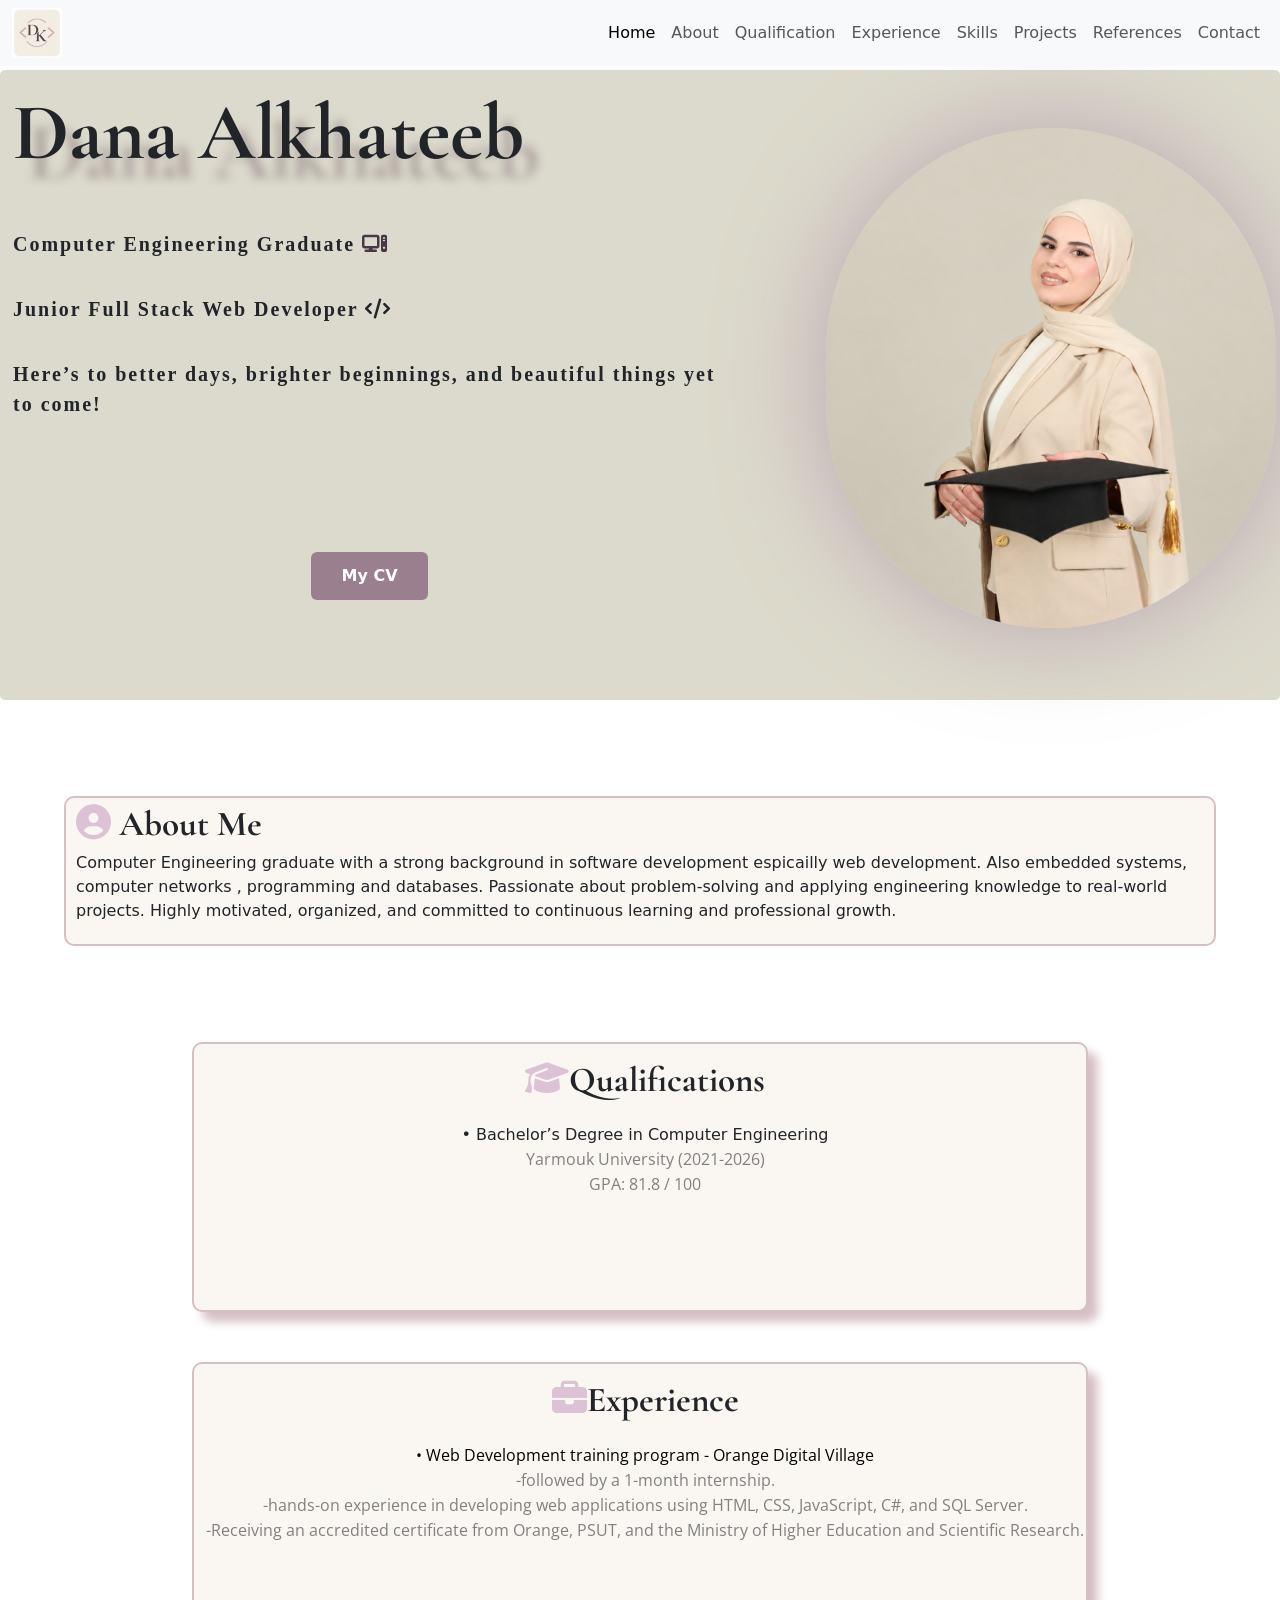
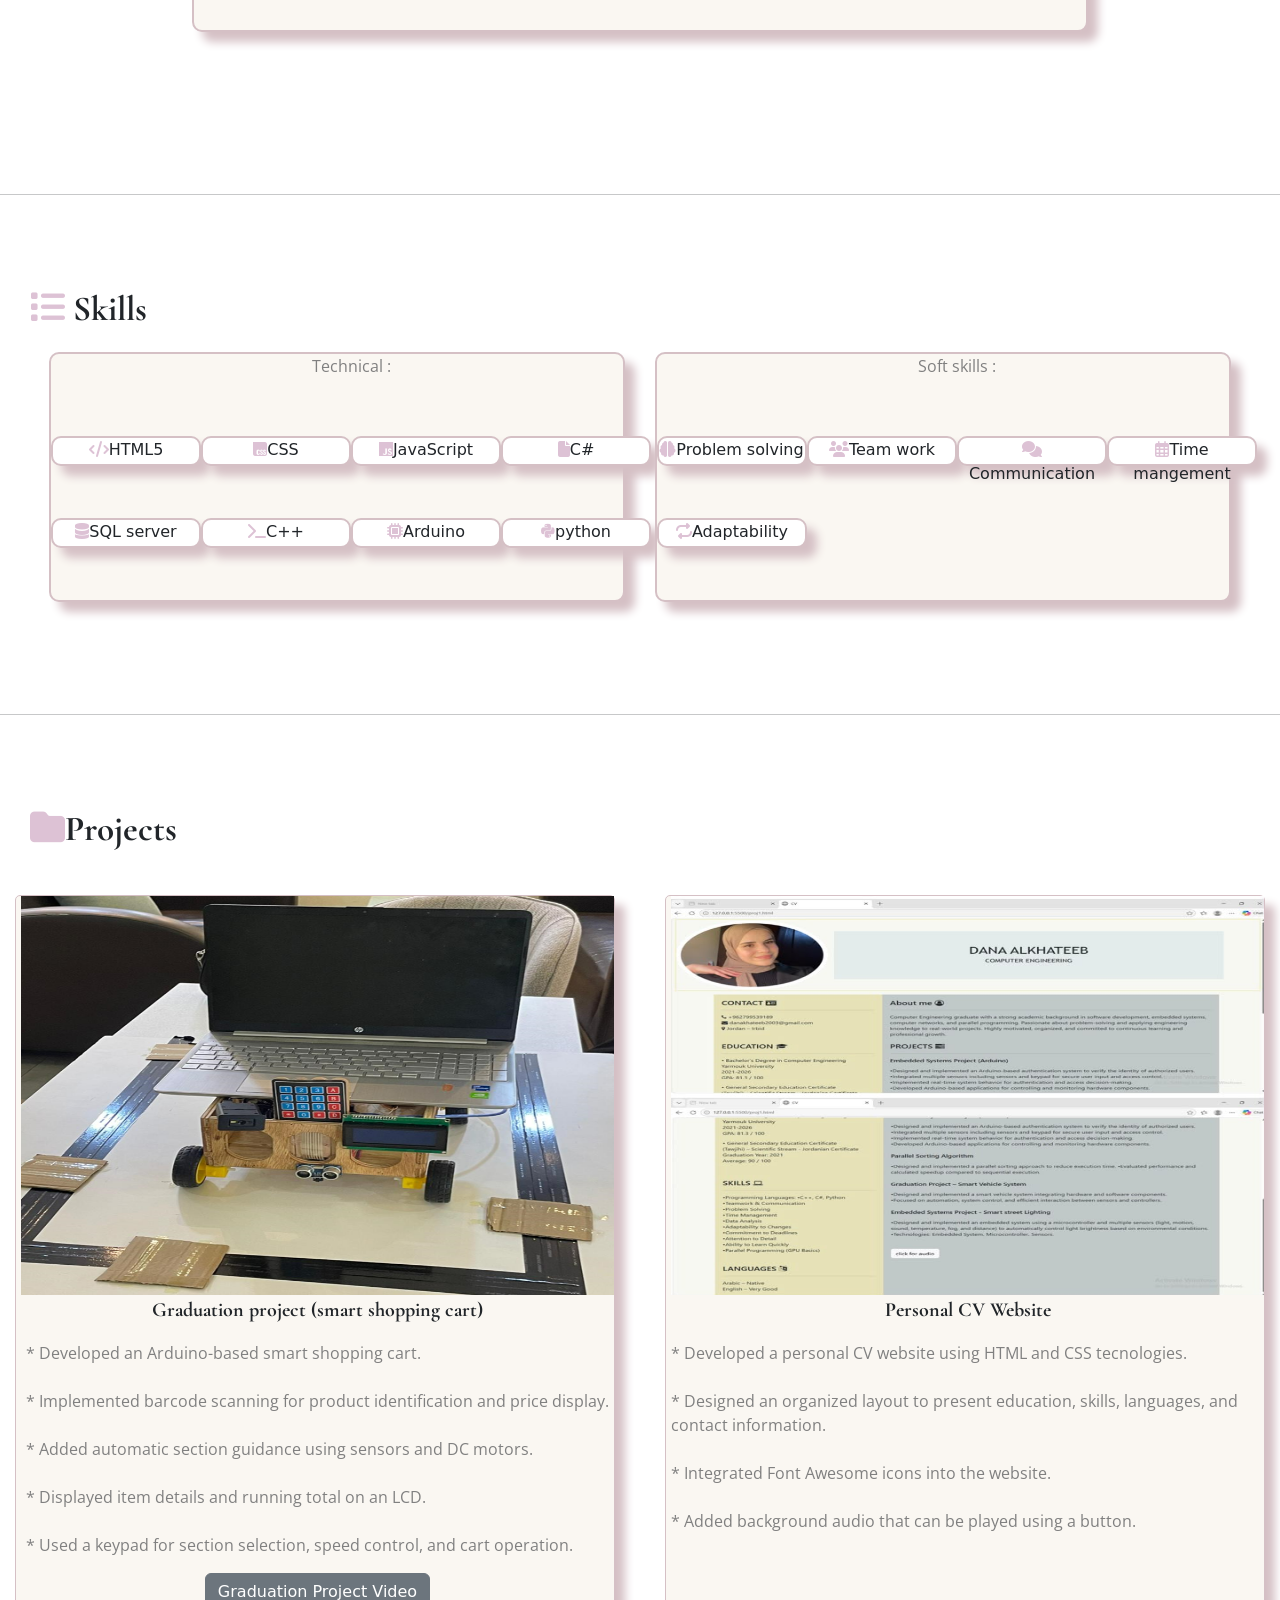
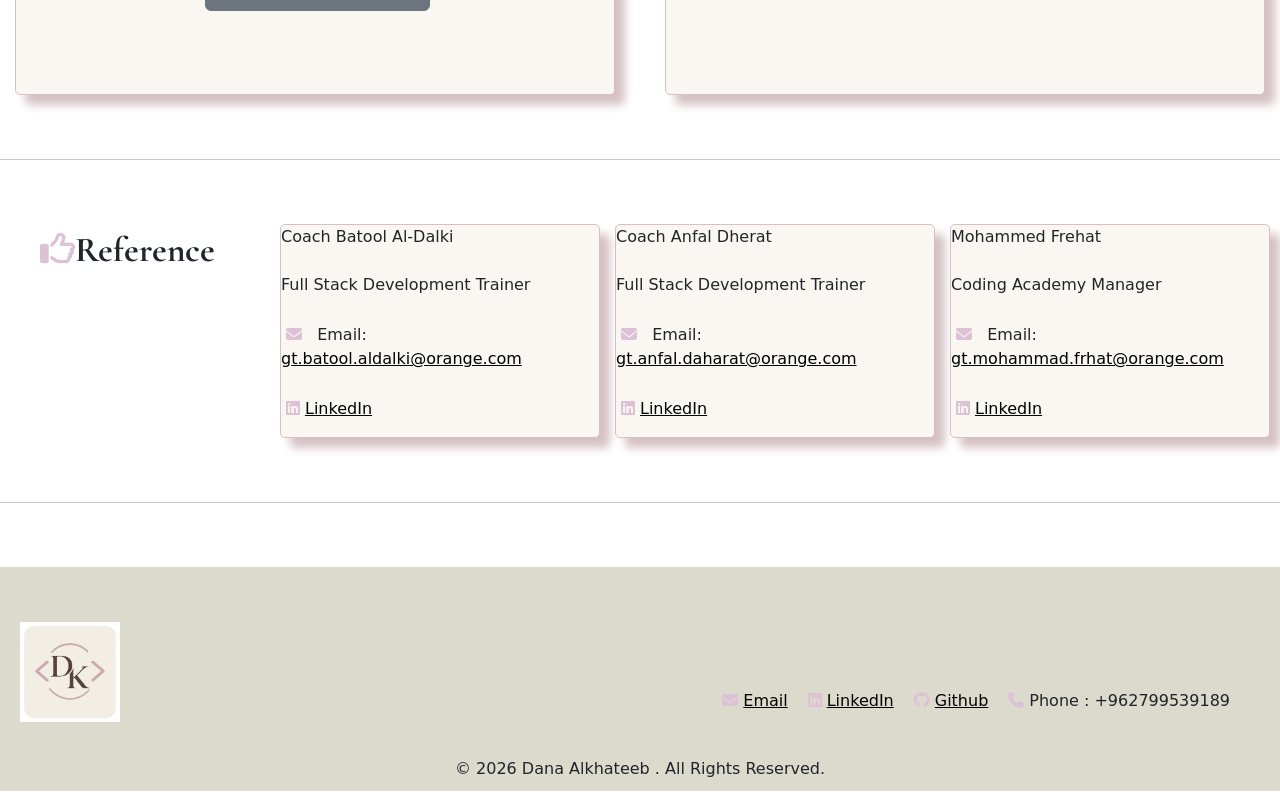
==== p.html @ 89d29e6d "add portfolio project" ====
<!DOCTYPE html>
<html lang="en">
<head>
    <meta charset="UTF-8">
    <meta name="viewport" content="width=device-width, initial-scale=1.0">

    <title>Dana Alkhateeb - Portfolio</title>

    <link rel="stylesheet" href="p.css">
    <link href="https://cdn.jsdelivr.net/npm/bootstrap@5.3.8/dist/css/bootstrap.min.css"
        rel="stylesheet">
    <link rel="preconnect" href="https://fonts.googleapis.com">
    <link rel="preconnect" href="https://fonts.gstatic.com" crossorigin>
    <link href="https://fonts.googleapis.com/css2?family=Cormorant+Garamond:ital,wght@0,300..700;1,300..700&display=swap"
        rel="stylesheet">
    <link href="https://fonts.googleapis.com/css2?family=Open+Sans:ital,wght@0,300..800;1,300..800&display=swap"
        rel="stylesheet">
    <link rel="stylesheet"
        href="https://cdnjs.cloudflare.com/ajax/libs/font-awesome/6.7.2/css/all.min.css">
    <script src="https://cdn.jsdelivr.net/npm/bootstrap@5.3.8/dist/js/bootstrap.bundle.min.js"></script>
</head>

<body>
   
 <nav class="navbar navbar-expand-lg bg-body-tertiary">
    <div class="container-fluid">

        <img src="WhatsApp Image 2026-09-11 at 5.00.55 PM.jpeg" class="logo">

        <button class="navbar-toggler" 
                type="button" 
                data-bs-toggle="collapse" 
                data-bs-target="#navbarNav" 
                aria-controls="navbarNav" 
                aria-expanded="false" 
                aria-label="Toggle navigation">

            <span class="navbar-toggler-icon"></span>

        </button>

        <div class="collapse navbar-collapse" id="navbarNav">

            <ul class="navbar-nav ms-auto">

                <li class="nav-item n">
                    <a class="nav-link active" href="#">Home</a>
                </li>

                <li class="nav-item n">
                    <a class="nav-link" href="#about">About</a>
                </li>

                <li class="nav-item n">
                    <a class="nav-link" href="#qualifications">Qualification</a>
                </li>
                
                <li class="nav-item n">
                    <a class="nav-link" href="#experience">Experience</a>
                </li>


                <li class="nav-item n">
                    <a class="nav-link" href="#skillsnav">Skills</a>
                </li>

                <li class="nav-item n">
                    <a class="nav-link" href="#projects">Projects</a>
                </li>

                <li class="nav-item n">
                    <a class="nav-link" href="#refnav">References</a>
                </li>

                <li class="nav-item n">
                    <a class="nav-link" href="#contact">Contact</a>
                </li>

            </ul>

        </div>

    </div>
</nav>


<section class="hero">
 
  <div class="left">
    <p class="name">Dana Alkhateeb</p>

     <div class="info">
      <span>Computer Engineering Graduate</span>
      <i class="fa-solid fa-computer" style="color: rgb(74, 55, 69);"></i>
    </div>
    <div class="info">
      <span>Junior Full Stack Web Developer</span>
      <i class="fa-solid fa-code"></i>
    </div>

    <p class="info">
      Here’s to better days, brighter beginnings,
      and beautiful things yet to come!
    </p>
    <a href="https://canva.link/mftg10wpwktux8z" target="_blank" class="cvbtn"> My CV</a>
  </div>
   <div><img src="ChatGPT Image Sep 14, 2026, 09_27_58 PM.png" id="photo">
  </div>
</section>
<br><br><br><br>

<section class="aboutme" id="about">
<div style="display: inline-block;font-size: 35px;font-weight: bold; " class="font1" >
<i class="fa-solid fa-circle-user" style="color: rgb(221, 194, 213);"></i>
About Me</div>
<p>Computer Engineering graduate with a strong background in
software development espicailly web development. Also embedded systems, computer networks
, programming and databases. Passionate about problem-solving and applying
engineering knowledge to real-world projects. Highly motivated,
organized, and committed to continuous learning and professional growth.</p>
</section><br><br><br><br>


<section >
<div class="qualandex" id="qualifications">
<p style="display: inline-block;font-size:35px;font-weight: bold;" class="font1">
<i class="fa-solid fa-graduation-cap" style="color: rgb(221, 194, 213);"></i>Qualifications</p>
<p>• Bachelor’s Degree in Computer Engineering<br>
<span class="font2">Yarmouk University (2021-2026)<br>
GPA: 81.8 / 100<br></span>
</p></div>

<div class="qualandex" id="experience">
<p style="display: inline-block;font-size:35px;font-weight: bold;" class="font1">
<i class="fa-solid fa-briefcase" style="color: rgb(221, 194, 213);"></i>Experience</p>
<p>
<span class="font2" style="color: black;"> • Web Development training program - Orange Digital Village</span><br>
<span class="font2">
-followed by a 1-month internship.<br>
-hands-on experience in developing web applications using HTML, CSS, JavaScript, C#, and SQL Server.<br>
-Receiving an accredited certificate from Orange, PSUT, 
and the Ministry of Higher Education and Scientific Research.</span>
</p></div>
</section><br><br><br><br><hr><br><br><br>



<p style="display: inline-block;font-size:35px;font-weight: bold; padding-left: 30px;" class="font1"id="skillsnav">
<i class="fa-notdog fa-solid fa-list" style="color: rgb(221, 194, 213);"></i>
Skills</p><br>
<section class="skills">
<div class="bigskillbox" >
<p class="font2">Technical :</p>
<div class="smallskillbox"><i class="fa-solid fa-code" style="color: rgb(221, 194, 213);"></i>HTML5</div>
<div class="smallskillbox"><i class="fa-brands fa-css" style="color: rgb(221, 194, 213);"></i>CSS</div>
<div class="smallskillbox"><i class="fa-brands fa-js" style="color: rgb(221, 194, 213);"></i>JavaScript</div>
<div class="smallskillbox"><i class="fa-solid fa-file" style="color: rgb(221, 194, 213);"></i>C#</div>
<div class="smallskillbox"><i class="fa-solid fa-database" style="color: rgb(221, 194, 213);"></i>SQL server</div>
<div class="smallskillbox"><i class="fa-solid fa-terminal" style="color: rgb(221, 194, 213);"></i>C++</div>
<div class="smallskillbox"><i class="fa-solid fa-microchip" style="color: rgb(221, 194, 213);"></i>Arduino</div>
<div class="smallskillbox"><i class="fa-brands fa-python" style="color: rgb(221, 194, 213);"></i>python</div>
  </div>
<div class="bigskillbox">
<p class="font2">Soft skills :</p>
<div class="smallskillbox"><i class="fa-solid fa-brain" style="color: rgb(221, 194, 213);"></i>Problem solving</div>
<div class="smallskillbox"><i class="fa-solid fa-users" style="color: rgb(221, 194, 213);"></i>Team work</div>
<div class="smallskillbox"><i class="fa-solid fa-comments" style="color: rgb(221, 194, 213);"></i>Communication</div>
<div class="smallskillbox"><i class="fa-regular fa-calendar-days" style="color: rgb(221, 194, 213);"></i>Time mangement</div>
<div class="smallskillbox"><i class="fa-solid fa-repeat" style="color: rgb(221, 194, 213);"></i>Adaptability</div>
  </div>
</section>

<br><br><br><br><hr><br><br><br>


<p style="display: inline-block;font-size:35px;font-weight: bold; padding-left: 30px;" class="font1" id="projects">
<i class="fa-solid fa-folder" style="color: rgb(221, 194, 213);"></i>Projects</p><br><br>

<section class="projsec">
  <div class="projbox" >
    <img src="Screenshot 2026-09-12 222320.png" style="width:100%;height:50%;">
<p class="font1" style="font-weight: bold; font-size:20px;">Graduation project (smart shopping cart)</p>
<p class="font2">
* Developed an Arduino-based smart shopping cart.<br><br>
* Implemented barcode scanning for product identification and price display.<br><br>
* Added automatic section guidance using sensors and DC motors.<br><br>
* Displayed item details and running total on an LCD.<br><br>
* Used a keypad for section selection, speed control, and cart operation.
</p>
<a href="https://drive.google.com/file/d/1u0VQEjvmavPRRhezhssOoXCKhcMGgPM_/view?usp=drivesdk"><button type="button" class="btn btn-secondary">Graduation Project Video</button></a>
  </div>
  <div class="projbox">
    <img src="WhatsApp Image 2026-09-12 at 7.10.41 PM.jpeg" style="width:100%;height:50%;">
<p class="font1" style="font-weight: bold; font-size:20px;">Personal CV Website</p>
<p class="font2">
* Developed a personal CV website using HTML and CSS tecnologies.<br><br>
* Designed an organized layout to present education, skills, languages, and contact information.<br><br>
* Integrated Font Awesome icons into the website.<br><br>
* Added background audio that can be played using a button.<br><br>
</p>
  </div>
</section><br><br><hr><br><br>

<section class="reference" id="refnav">
  <hr>
  <p style="font-size:35px;font-weight: bold; padding-left: 30px; margin-right:50px;" class="font1">
  <i class="fa-regular fa-thumbs-up" style="color: rgb(221, 194, 213);"></i>Reference</p>
  <div class="ref">Coach Batool Al-Dalki<br><br>
Full Stack Development Trainer<br><br>
  <i class="fa-solid fa-envelope" style="color: rgb(221, 194, 213); margin:5px;"></i>&nbsp Email:
     <a href="mailto:gt.batool.aldalki@orange.com" style="color: black;">gt.batool.aldalki@orange.com</a><br><br>
  <a href="https://www.linkedin.com/in/batool-walid-b33894228?utm_source=share_via&utm_content=profile&utm_medium=member_ios" target="_blank" style="color: black;">
  <i class="fa-brands fa-linkedin" style="color: rgb(221, 194, 213); margin:5px;"></i>LinkedIn</a></p></div>
  
  <div class="ref">Coach Anfal Dherat<br><br>
Full Stack Development Trainer<br><br>
    <i class="fa-solid fa-envelope" style="color: rgb(221, 194, 213); margin:5px;"></i>&nbsp Email:
     <a href="mailto:gt.anfal.daharat@orange.com" style="color: black;">gt.anfal.daharat@orange.com</a><br><br>
  <a href=" https://www.linkedin.com/in/anfal-dherat/" target="_blank" style="color: black;">
  <i class="fa-brands fa-linkedin" style="color: rgb(221, 194, 213); margin:5px;"></i>LinkedIn</a></p></div>

 <div class="ref">Mohammed Frehat<br><br>
Coding Academy Manager<br><br>
  <i class="fa-solid fa-envelope" style="color: rgb(221, 194, 213); margin:5px;"></i>&nbsp Email:
     <a href="mailto:gt.mohammad.frhat@orange.com" style="color: black;">gt.mohammad.frhat@orange.com</a><br><br>
  <a href="https://www.linkedin.com/in/mohammed-frehat-9222402b?utm_source=share_via&utm_content=profile&utm_medium=member_android" target="_blank" style="color: black;">
  <i class="fa-brands fa-linkedin" style="color: rgb(221, 194, 213); margin:5px;"></i>LinkedIn</a></p></div>
</section><br><br><hr><br><br>


<div class="footer" id="contact">
   <img style="position: relative; top:55px; left:20px;" src="WhatsApp Image 2026-09-11 at 5.00.55 PM.jpeg" alt="Logo" width="100px" height="100px">
<div class="links" >

<p style="text-align: center;">
  <a href="mailto:danakhateeb2003@gmail.com" style="color: black;" >
  <i class="fa-solid fa-envelope" style="color: rgb(221, 194, 213); margin:5px;"></i>Email </a></p> 

<p style="text-align: center;">
  <a href="https://www.linkedin.com/in/dana-alkhateeb-3636a5422/" target="_blank" style="color: black;">
  <i class="fa-brands fa-linkedin" style="color: rgb(221, 194, 213); margin:5px;"></i>LinkedIn</a></p>

  <p style="text-align: center;">
  <a href="https://github.com/DanaAlkhateeb123/" target="_blank" style="color: black;" >
 <i class="fa-brands fa-github" style="color: rgb(221, 194, 213);margin:5px;"></i>Github</a></p>

<p style="text-align: center;">
    <i class="fa-solid fa-phone"style="color: rgb(221, 194, 213); margin:5px;"></i>Phone : +962799539189</p>

  </div>
  <p style="text-align: center; padding-bottom: 10px;">© 2026 Dana Alkhateeb . All Rights Reserved.</p>
 
</body>
</html>
---- p.css ----
.navbar {
    position: fixed !important;
    top: 0;
    left: 0;
    width: 100%;
    z-index: 1000;
}
#about,
#qualifications,
#experience,
#skillsnav,
#projects,
#contact,
#refnav {
    scroll-margin-top: 100px;
}


.hero{
    width:100vw;
    height:630px;
    border: 3px rgb(220, 218, 204) solid;
    background-color: rgb(220, 218, 204);
    font-weight: bold;
    padding-right:0;
    border-radius: 5px;
    display: flex;
    margin-top: 70px;
  
}
.left{
    display: flex; 
    flex-direction: column;
    gap: 20px;
    padding-left: 10px;
}
.name{
    font-family: "Cormorant Garamond", serif;
    font-size: 80px;
     text-shadow: 15px 20px 10px rgba(81, 55, 68, 0.35);


}
.info:hover{
        text-shadow: 15px 15px 5px rgba(81, 55, 68, 0.35);
}

.info {
    font-family:Cambria, Cochin, Georgia, Times, 'Times New Roman', serif;
    font-size: 20px;
    letter-spacing: 2px;
    margin-bottom: 15px;
}
.cvbtn {
    background-color:#9a808e;
    color: white;
    text-decoration: none;
    padding: 12px 30px;
    border-radius: 6px;
    font-size: 16px;
    width: fit-content;
    margin:auto;
}

.cvbtn:hover {
    box-shadow: 5px 15px 15px rgba(81, 55, 68, 0.35);
}



#photo{
width:450px; 
height:500px;
border-radius:1000px;
margin: 55px 1px 40px 100px;
box-shadow: 0 0 100px rgba(174, 148, 167, 0.75);
}
#photo:hover{
    box-shadow: 0 0 40px rgba(255, 255, 255, 0.75);

}


.aboutme{
    width:90vw;
    height:150px;
    border: #D5C0C5 solid 2px;
    border-radius:10px;
    background-color:#FAF7F2;
    margin: auto;
    padding-left: 10px;

}

.qualandex{
    height:30vh;
    border: #D5C0C5 solid 2px;
    border-radius:10px;
    background-color:#FAF7F2;
    text-align: center;
    width:70vw;
    padding-top: 10px;
    box-shadow: 10px 10px 10px  #D5C0C5 ;
    margin: auto;
    padding-left: 10px;
    margin-bottom: 50px;

}


.font1{
    font-family:"Cormorant Garamond", serif;
}

.font2{
    font-family: "Open Sans", sans-serif;
    color: gray;
}

#imgbox{
    width:100px;
    height:100px;
    margin: 0 auto;
}

#imgbox img { 
    width: 100%;
    height: 100%;
    object-fit: cover;
}

.bigskillbox{
    border: #D5C0C5 2px solid;   
    border-radius:10px;
    background-color:#FAF7F2;
    width:45%;
    height:250px;
    display: grid;
    grid-template-columns: repeat(4, 1fr);
    grid-template-rows: repeat(3, 1fr);
    justify-items: center;
    box-shadow: 10px 10px 10px  #D5C0C5 ;
   text-align: center;
}

.bigskillbox .font2 {
    grid-column: 1 / -1;
    text-align: center;
}

.smallskillbox{
    border: #D5C0C5 2px solid;   
    border-radius:10px;
    background-color: #fff; 
    width:150px;
    height:30px;
    box-shadow: 10px 10px 10px  #D5C0C5 ;
    

}

.skills{
    display: flex;
    gap: 30px;
    justify-content: center;
}
.projsec{
display: flex;
 gap: 50px;
justify-content:center;
}

.projbox{
    border:#D5C0C5 1px solid;
    border-radius:5px;
    align-items: center;
    width:600px;
    height:800px;
    display: flex;
    flex-direction: column;
    background-color:#FAF7F2;
    padding-left: 5px;
    box-shadow: 10px 10px 10px  #D5C0C5 ;

}

.reference{
    display: flex;
    gap: 10px;
}

.ref{
    border:#D5C0C5 1px solid;
    border-radius:5px;
    align-items: center;
    width:25%;
    height:fit-content;
    margin-left:5px;
    background-color:#FAF7F2;
    box-shadow: 10px 10px 10px  #D5C0C5 ;
}

.footer{
    background-color: rgb(220, 218, 204);
}

.links{
    width:100vw;
    height: 90px;
    display: flex;
    justify-content: flex-end;
    padding-right:50px;
    padding-top:20px;
    gap: 15px;
}

.logo {
    height: 50px;
    width: 50px;
}



@media (max-width: 768px) {

   
    .skills{
        display: flex;
        flex-direction: column;
    }

    div.ref{
        width:75vw;
    }

    .name{
        height:300px;
    }

    .aboutme {
        height: 275px;
    }

    .bigskillbox{
        width:80vw;
    }

    .links {
        height: 175px;
        display: flex;
        flex-direction:column;
    }
}






/* =========================
   Tablet 481px - 768px
   ========================= */

@media (min-width: 481px) and (max-width: 768px) {

    .qualandex {
        height:300px; 
    }

    .ref{
        height:300px;
    }

    .name {
        height:350px;
    }

    .bigskillbox {
        width:80vw;
        margin:auto;
    }
.hero{
     width: 116vw;
    height: 672px;}

    .projsec{
    margin-left: 90px;

    }
    .footer{
            width: 890px;
    }
}

@media (max-width: 480px) {

    /* Navbar */
    .navbar {
        width: 100%;
    }

    .navbar .container-fluid {
        padding: 5px 10px;
    }

    .navbar .logo {
        width: 45px;
        height: 45px;
    }

    .navbar-nav {
        text-align: center;
    }


    /* Hero */
    .hero {
        width: 100%;
        height: auto;
        min-height: 700px;
        margin-top: 60px;
        padding: 30px 15px;
        display: flex;
        flex-direction: column;
        align-items: center;
        justify-content: center;
        gap: 20px;
    }

    .left {
        width: 100%;
        padding-left: 0;
        align-items: center;
        text-align: center;
        gap: 10px;
    }

    .name {
        font-size: 50px;
        margin-bottom: 10px;
    }

    .info {
        font-size: 16px;
        letter-spacing: 1px;
        margin-bottom: 10px;
    }

    #photo {
        width: 280px;
        height: 320px;
        margin: 10px auto;
        border-radius: 50%;
    }

    .cvbtn {
        margin: 10px auto;
    }


    /* About Me */
    .aboutme {
        width: 90%;
        height: auto;
        min-height: 250px;
        padding: 15px;
        margin: auto;
    }

    .aboutme p {
        font-size: 14px;
        line-height: 1.7;
    }


    /* Qualifications + Experience */
    .qualandex {
        width: 90%;
        height: auto;
        min-height: 250px;
        padding: 15px;
        margin-bottom: 40px;
    }

    .qualandex p {
        line-height: 1.7;
    }


    /* Skills */
    #skillsnav {
        margin-left: 20px;
    }

    .skills {
        flex-direction: column;
        align-items: center;
        gap: 30px;
    }

    .bigskillbox {
        width: 90%;
        height: auto;
        min-height: 330px;
        padding: 15px 5px;
        grid-template-columns: repeat(2, 1fr);
        grid-template-rows: auto;
        gap: 15px 5px;
    }

    .bigskillbox .font2 {
        grid-column: 1 / -1;
    }

    .smallskillbox {
        width: 135px;
        height: 35px;
        font-size: 13px;
        padding-top: 7px;
    }


    /* Projects */
    #projects {
        margin-left: 20px;
    }

    section[style*="justify-content:center"] {
        flex-direction: column;
        align-items: center;
        gap: 30px !important;
    }

    .projbox {
        width: 90%;
        height: auto;
        min-height: 600px;
        padding: 10px;
    }

    .projbox img {
        width: 100% !important;
        height: 250px !important;
        object-fit: cover;
    }

    .projbox .font2 {
        font-size: 14px;
        line-height: 1.5;
    }


    /* References */
    .reference {
        flex-direction: column;
        align-items: center;
        gap: 20px;
    }

    .reference > p {
        margin-right: 0 !important;
        text-align: center;
    }

    .ref {
        width: 90%;
        margin-left: 0;
        padding: 15px;
        text-align: center;
    }


    /* Footer */
    .footer {
        width: 100%;
        text-align: center;
    }

    .footer > img {
        position: static !important;
        margin: 20px auto;
        display: block;
    }

    .links {
        width: 100%;
        height: auto;
        padding: 10px;
        display: flex;
        flex-direction: column;
        align-items: center;
        gap: 5px;
    }

    .links p {
        margin-bottom: 5px;
    }

}
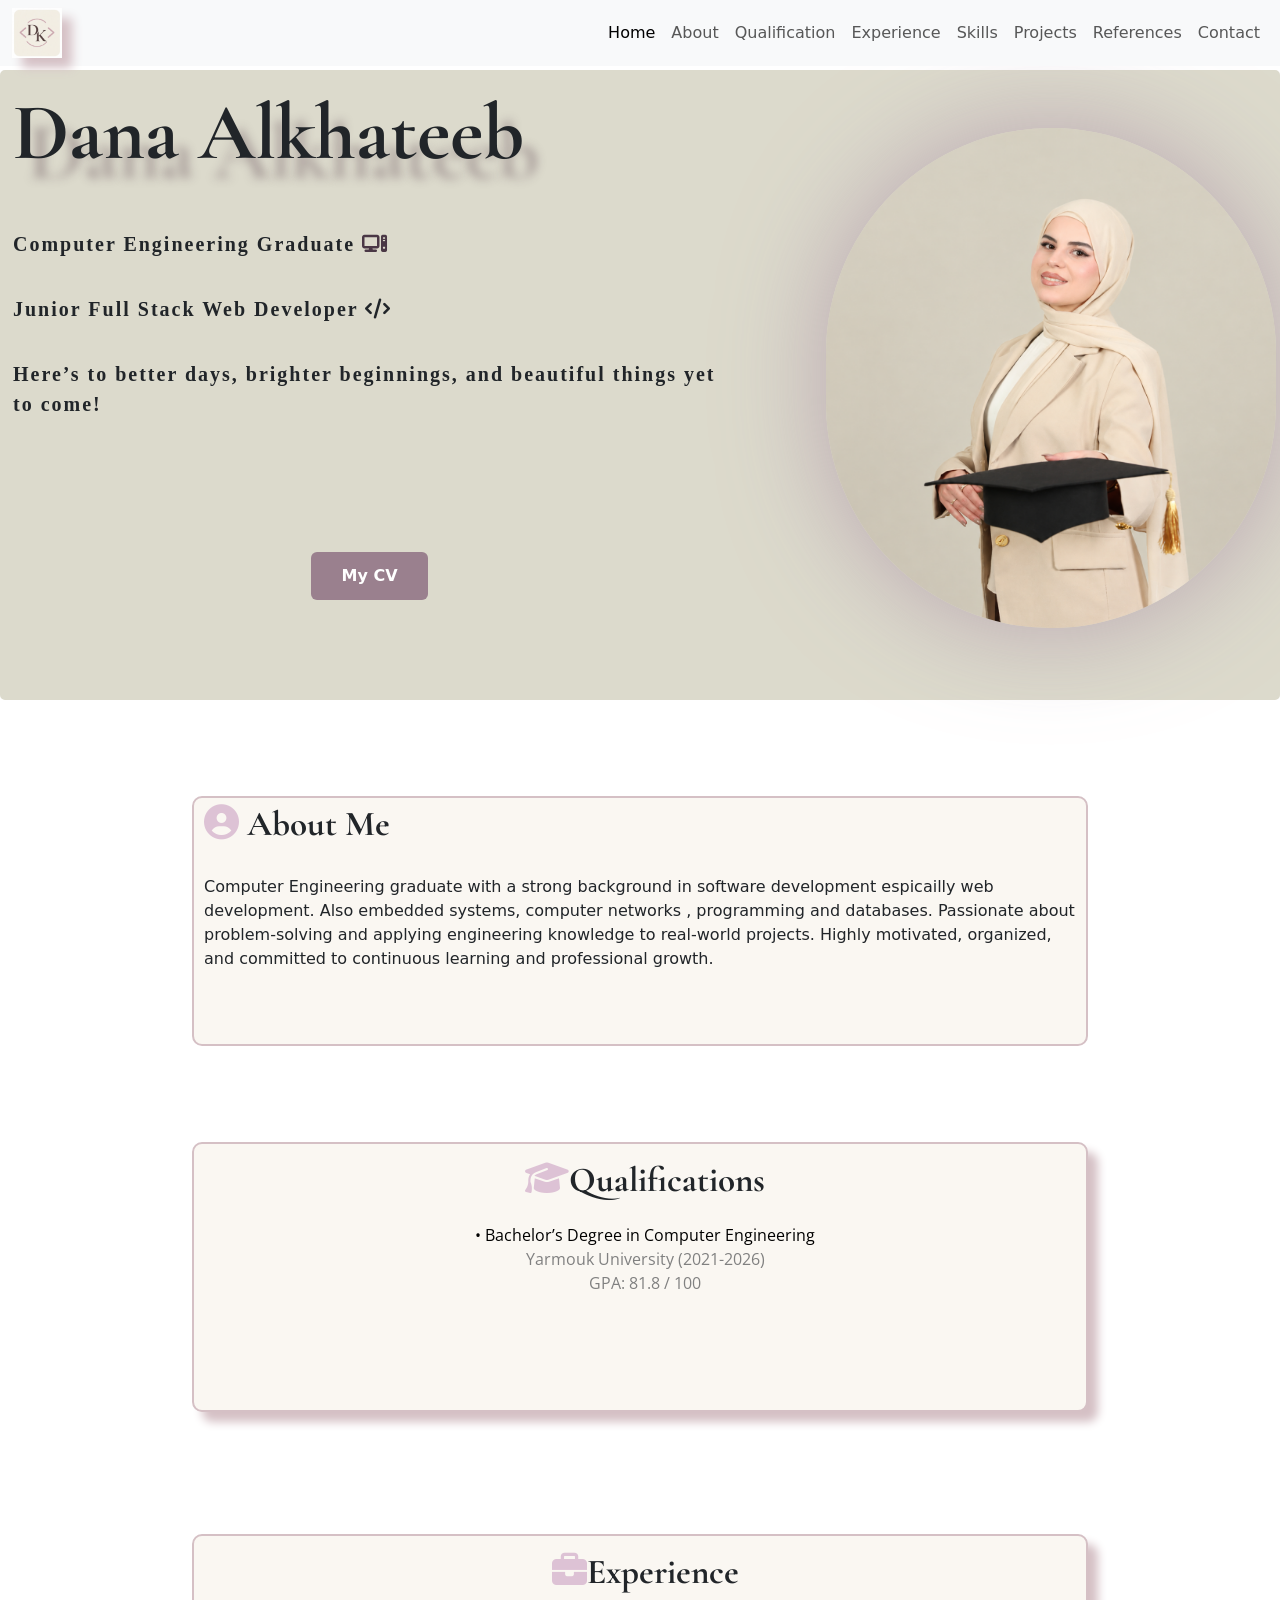
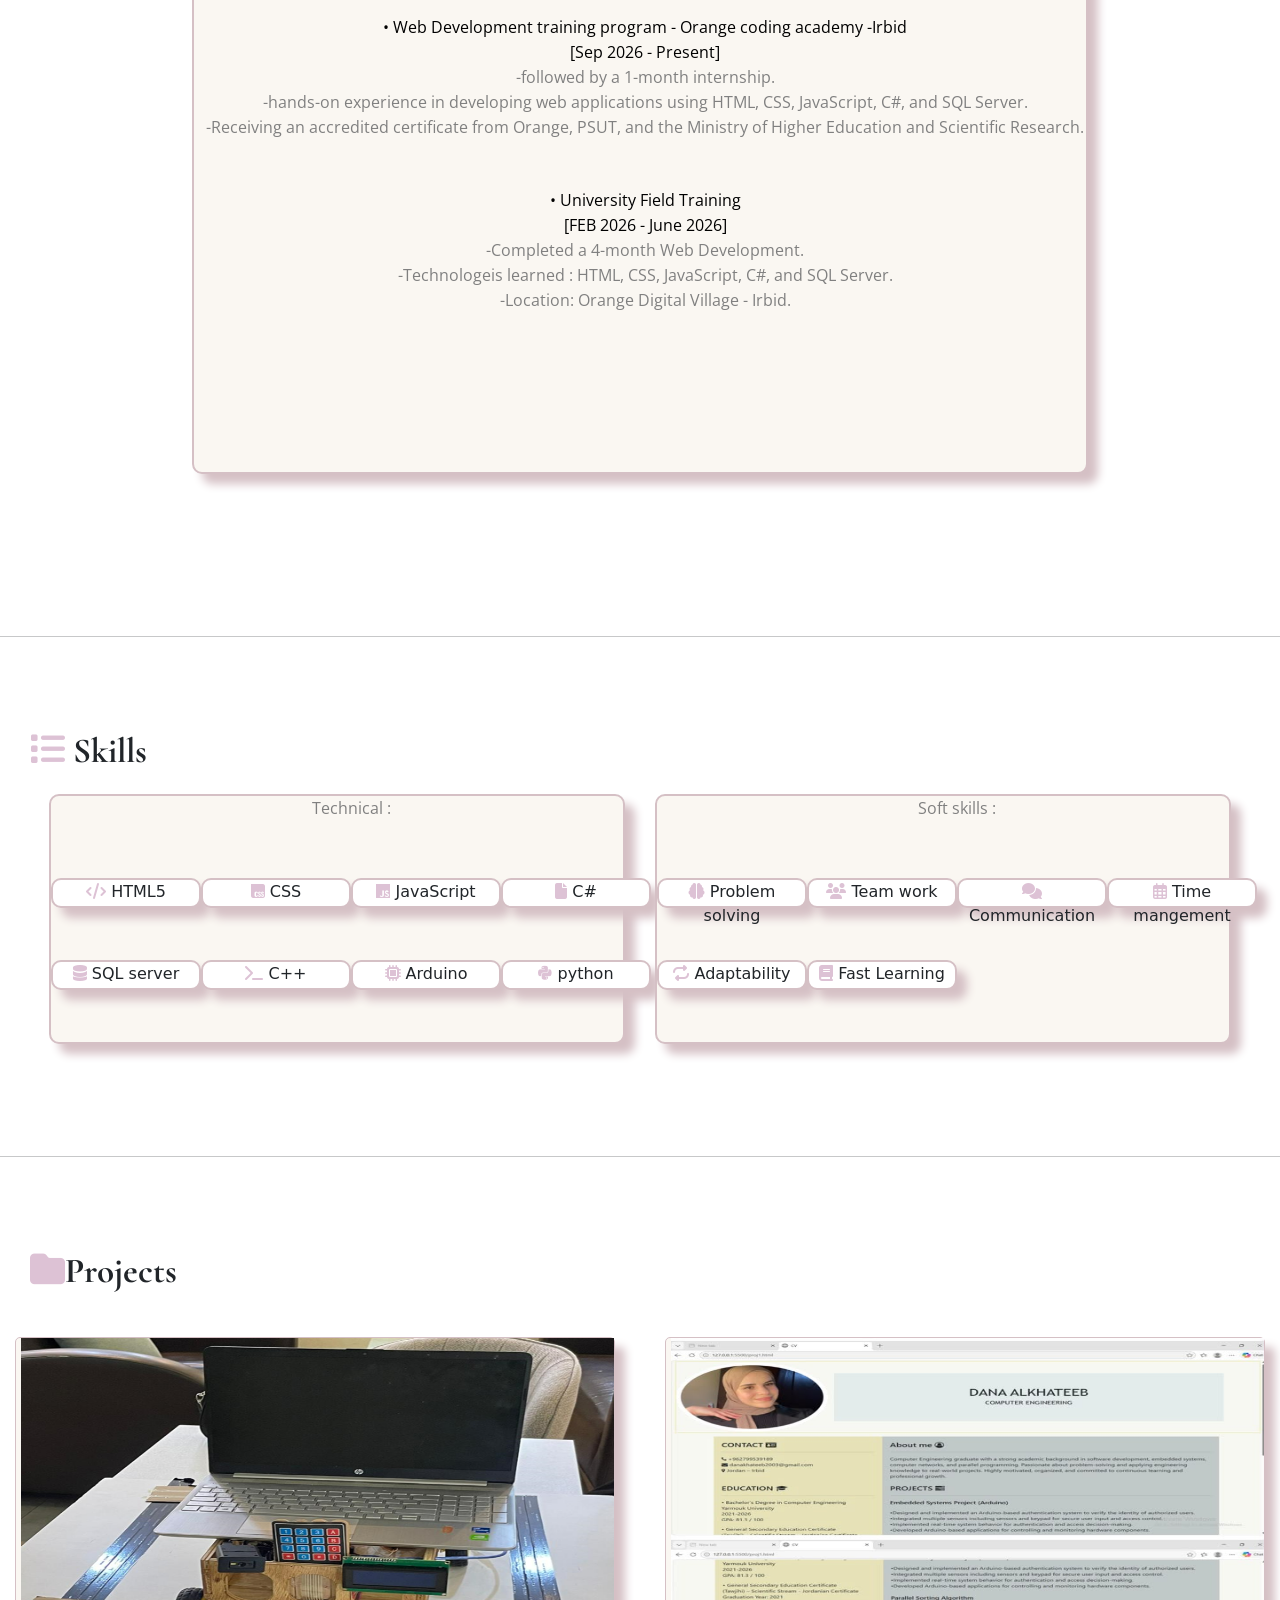
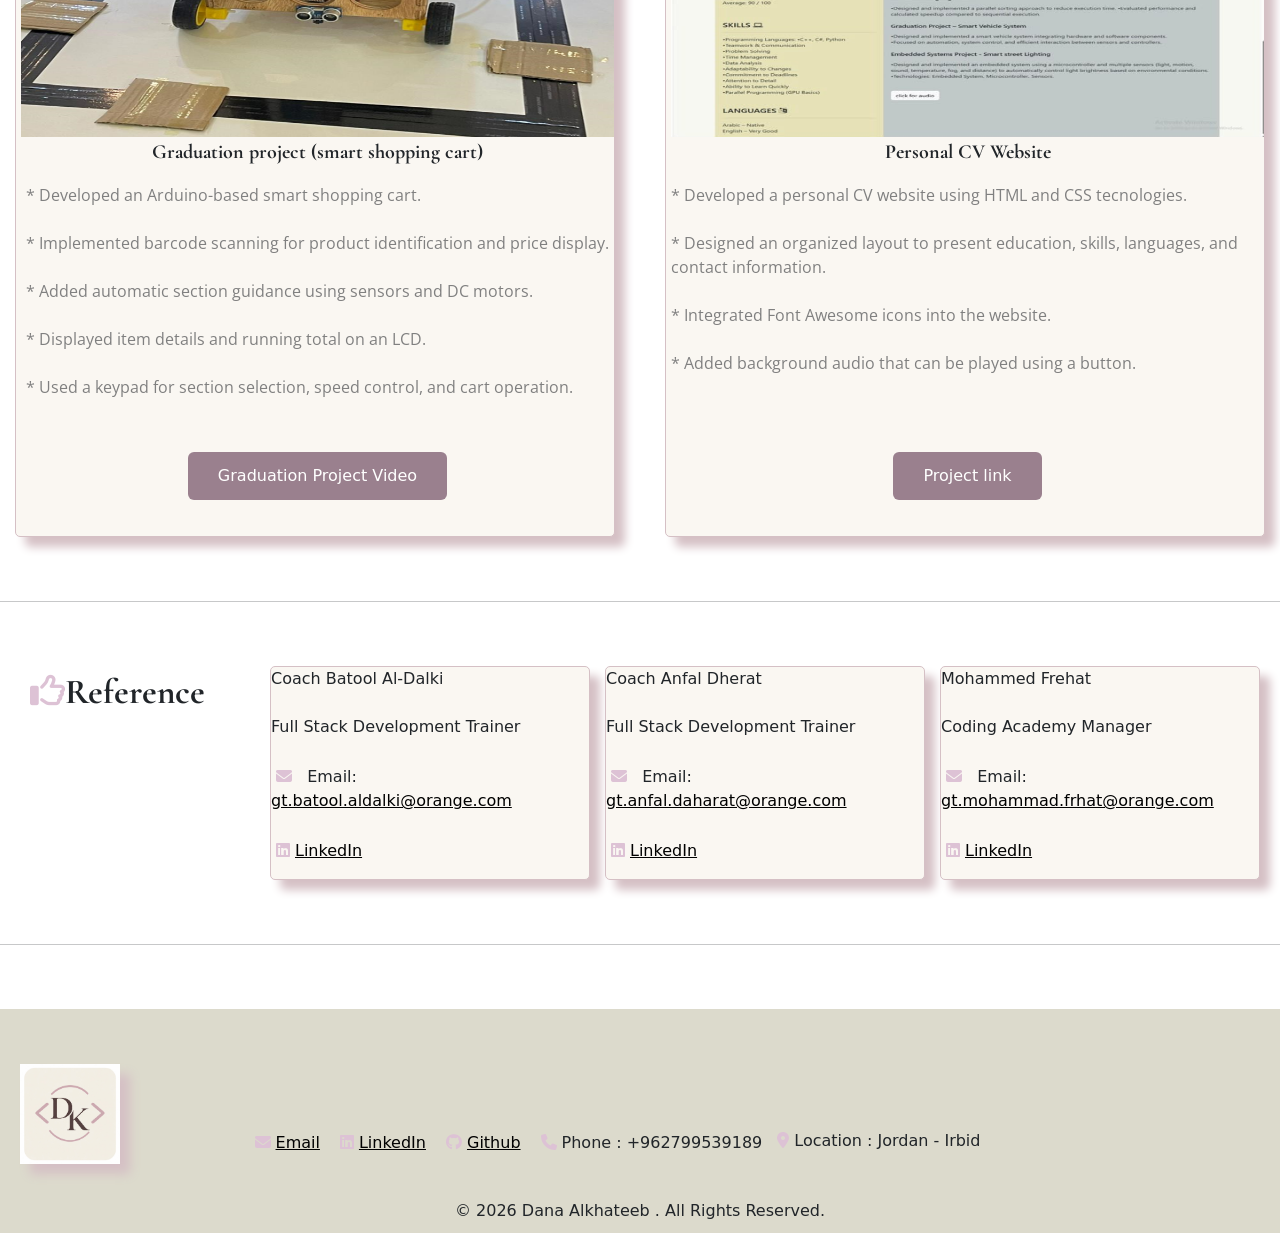
==== commit 668e6ae8: "update" ====
--- a/p.html
+++ b/p.html
@@ -85,7 +85,6 @@
 
 
 <section class="hero">
- 
   <div class="left">
     <p class="name">Dana Alkhateeb</p>
 
@@ -102,7 +101,7 @@
       Here’s to better days, brighter beginnings,
       and beautiful things yet to come!
     </p>
-    <a href="https://canva.link/mftg10wpwktux8z" target="_blank" class="cvbtn"> My CV</a>
+    <a href="https://canva.link/mftg10wpwktux8z" target="_blank" class="mybtn"> My CV</a>
   </div>
    <div><img src="ChatGPT Image Sep 14, 2026, 09_27_58 PM.png" id="photo">
   </div>
@@ -112,7 +111,7 @@
 <section class="aboutme" id="about">
 <div style="display: inline-block;font-size: 35px;font-weight: bold; " class="font1" >
 <i class="fa-solid fa-circle-user" style="color: rgb(221, 194, 213);"></i>
-About Me</div>
+About Me</div><br><br>
 <p>Computer Engineering graduate with a strong background in
 software development espicailly web development. Also embedded systems, computer networks
 , programming and databases. Passionate about problem-solving and applying
@@ -121,27 +120,34 @@
 </section><br><br><br><br>
 
 
-<section >
-<div class="qualandex" id="qualifications">
+
+<div class="qual" id="qualifications">
 <p style="display: inline-block;font-size:35px;font-weight: bold;" class="font1">
 <i class="fa-solid fa-graduation-cap" style="color: rgb(221, 194, 213);"></i>Qualifications</p>
-<p>• Bachelor’s Degree in Computer Engineering<br>
+<p class="font2" style="color: black;">• Bachelor’s Degree in Computer Engineering<br>
 <span class="font2">Yarmouk University (2021-2026)<br>
 GPA: 81.8 / 100<br></span>
-</p></div>
-
-<div class="qualandex" id="experience">
+</p></div><br><br><br>
+
+<div class="ex" id="experience">
 <p style="display: inline-block;font-size:35px;font-weight: bold;" class="font1">
 <i class="fa-solid fa-briefcase" style="color: rgb(221, 194, 213);"></i>Experience</p>
 <p>
-<span class="font2" style="color: black;"> • Web Development training program - Orange Digital Village</span><br>
+<span class="font2" style="color: black;"> • Web Development training program - Orange coding academy -Irbid <br>[Sep 2026 - Present]</span><br>
 <span class="font2">
 -followed by a 1-month internship.<br>
 -hands-on experience in developing web applications using HTML, CSS, JavaScript, C#, and SQL Server.<br>
 -Receiving an accredited certificate from Orange, PSUT, 
-and the Ministry of Higher Education and Scientific Research.</span>
+and the Ministry of Higher Education and Scientific Research.</span><br><br><br>
+<span class="font2" style="color: black;">• University Field Training<br>
+[FEB 2026 - June 2026]</span><br><span class="font2">
+-Completed a 4-month Web Development.<br>
+-Technologeis learned : HTML, CSS, JavaScript, C#, and SQL Server.<br>
+-Location: Orange Digital Village - Irbid.</span><br>
+
+
 </p></div>
-</section><br><br><br><br><hr><br><br><br>
+<br><br><br><br><hr><br><br><br>
 
 
 
@@ -151,31 +157,32 @@
 <section class="skills">
 <div class="bigskillbox" >
 <p class="font2">Technical :</p>
-<div class="smallskillbox"><i class="fa-solid fa-code" style="color: rgb(221, 194, 213);"></i>HTML5</div>
-<div class="smallskillbox"><i class="fa-brands fa-css" style="color: rgb(221, 194, 213);"></i>CSS</div>
-<div class="smallskillbox"><i class="fa-brands fa-js" style="color: rgb(221, 194, 213);"></i>JavaScript</div>
-<div class="smallskillbox"><i class="fa-solid fa-file" style="color: rgb(221, 194, 213);"></i>C#</div>
-<div class="smallskillbox"><i class="fa-solid fa-database" style="color: rgb(221, 194, 213);"></i>SQL server</div>
-<div class="smallskillbox"><i class="fa-solid fa-terminal" style="color: rgb(221, 194, 213);"></i>C++</div>
-<div class="smallskillbox"><i class="fa-solid fa-microchip" style="color: rgb(221, 194, 213);"></i>Arduino</div>
-<div class="smallskillbox"><i class="fa-brands fa-python" style="color: rgb(221, 194, 213);"></i>python</div>
+<div class="smallskillbox"><i class="fa-solid fa-code" style="color: rgb(221, 194, 213);"></i> HTML5</div>
+<div class="smallskillbox"><i class="fa-brands fa-css" style="color: rgb(221, 194, 213);"></i> CSS</div>
+<div class="smallskillbox"><i class="fa-brands fa-js" style="color: rgb(221, 194, 213);"></i> JavaScript</div>
+<div class="smallskillbox"><i class="fa-solid fa-file" style="color: rgb(221, 194, 213);"></i> C#</div>
+<div class="smallskillbox"><i class="fa-solid fa-database" style="color: rgb(221, 194, 213);"></i> SQL server</div>
+<div class="smallskillbox"><i class="fa-solid fa-terminal" style="color: rgb(221, 194, 213);"></i> C++</div>
+<div class="smallskillbox"><i class="fa-solid fa-microchip" style="color: rgb(221, 194, 213);"></i> Arduino</div>
+<div class="smallskillbox"><i class="fa-brands fa-python" style="color: rgb(221, 194, 213);"></i> python</div>
   </div>
 <div class="bigskillbox">
 <p class="font2">Soft skills :</p>
-<div class="smallskillbox"><i class="fa-solid fa-brain" style="color: rgb(221, 194, 213);"></i>Problem solving</div>
-<div class="smallskillbox"><i class="fa-solid fa-users" style="color: rgb(221, 194, 213);"></i>Team work</div>
-<div class="smallskillbox"><i class="fa-solid fa-comments" style="color: rgb(221, 194, 213);"></i>Communication</div>
-<div class="smallskillbox"><i class="fa-regular fa-calendar-days" style="color: rgb(221, 194, 213);"></i>Time mangement</div>
-<div class="smallskillbox"><i class="fa-solid fa-repeat" style="color: rgb(221, 194, 213);"></i>Adaptability</div>
+<div class="smallskillbox"><i class="fa-solid fa-brain" style="color: rgb(221, 194, 213);"></i> Problem solving</div>
+<div class="smallskillbox"><i class="fa-solid fa-users" style="color: rgb(221, 194, 213);"></i> Team work</div>
+<div class="smallskillbox"><i class="fa-solid fa-comments" style="color: rgb(221, 194, 213);"></i> Communication</div>
+<div class="smallskillbox"><i class="fa-regular fa-calendar-days" style="color: rgb(221, 194, 213);"></i> Time mangement</div>
+<div class="smallskillbox"><i class="fa-solid fa-repeat" style="color: rgb(221, 194, 213);"></i> Adaptability</div>
+<div class="smallskillbox"><i class="fa-solid fa-book" style="color: rgb(221, 194, 213);"></i> Fast Learning</div>
+
+
   </div>
 </section>
-
 <br><br><br><br><hr><br><br><br>
 
 
 <p style="display: inline-block;font-size:35px;font-weight: bold; padding-left: 30px;" class="font1" id="projects">
 <i class="fa-solid fa-folder" style="color: rgb(221, 194, 213);"></i>Projects</p><br><br>
-
 <section class="projsec">
   <div class="projbox" >
     <img src="Screenshot 2026-09-12 222320.png" style="width:100%;height:50%;">
@@ -187,7 +194,8 @@
 * Displayed item details and running total on an LCD.<br><br>
 * Used a keypad for section selection, speed control, and cart operation.
 </p>
-<a href="https://drive.google.com/file/d/1u0VQEjvmavPRRhezhssOoXCKhcMGgPM_/view?usp=drivesdk"><button type="button" class="btn btn-secondary">Graduation Project Video</button></a>
+  <a href="https://drive.google.com/file/d/1u0VQEjvmavPRRhezhssOoXCKhcMGgPM_/view?usp=drivesdk" 
+  target="_blank" class="mybtn">Graduation Project Video</a>
   </div>
   <div class="projbox">
     <img src="WhatsApp Image 2026-09-12 at 7.10.41 PM.jpeg" style="width:100%;height:50%;">
@@ -198,11 +206,13 @@
 * Integrated Font Awesome icons into the website.<br><br>
 * Added background audio that can be played using a button.<br><br>
 </p>
+  <a href="" 
+  target="_blank" class="mybtn"> Project link</a>
   </div>
 </section><br><br><hr><br><br>
 
+
 <section class="reference" id="refnav">
-  <hr>
   <p style="font-size:35px;font-weight: bold; padding-left: 30px; margin-right:50px;" class="font1">
   <i class="fa-regular fa-thumbs-up" style="color: rgb(221, 194, 213);"></i>Reference</p>
   <div class="ref">Coach Batool Al-Dalki<br><br>
@@ -229,7 +239,8 @@
 
 
 <div class="footer" id="contact">
-   <img style="position: relative; top:55px; left:20px;" src="WhatsApp Image 2026-09-11 at 5.00.55 PM.jpeg" alt="Logo" width="100px" height="100px">
+   <img style="position: relative; top:55px; left:20px;" src="WhatsApp Image 2026-09-11 at 5.00.55 PM.jpeg" 
+   alt="Logo" width="100px" height="100px" id="footerlogo">
 <div class="links" >
 
 <p style="text-align: center;">
@@ -247,9 +258,12 @@
 <p style="text-align: center;">
     <i class="fa-solid fa-phone"style="color: rgb(221, 194, 213); margin:5px;"></i>Phone : +962799539189</p>
 
+<p style="text-align: center;">
+    <i class="fa-solid fa-location-dot" style="color: rgb(221, 194, 213);"></i> Location : Jordan - Irbid</p>
+
   </div>
   <p style="text-align: center; padding-bottom: 10px;">© 2026 Dana Alkhateeb . All Rights Reserved.</p>
- 
+</div>
 </body>
 </html>
 
--- a/p.css
+++ b/p.css
@@ -22,11 +22,9 @@
     border: 3px rgb(220, 218, 204) solid;
     background-color: rgb(220, 218, 204);
     font-weight: bold;
-    padding-right:0;
     border-radius: 5px;
     display: flex;
-    margin-top: 70px;
-  
+    margin-top: 70px;  
 }
 .left{
     display: flex; 
@@ -37,13 +35,15 @@
 .name{
     font-family: "Cormorant Garamond", serif;
     font-size: 80px;
-     text-shadow: 15px 20px 10px rgba(81, 55, 68, 0.35);
+    text-shadow: 15px 20px 10px rgba(81, 55, 68, 0.35);
 
 
 }
 .info:hover{
         text-shadow: 15px 15px 5px rgba(81, 55, 68, 0.35);
 }
+.name:hover{
+        text-shadow: 20px 20px 5px rgba(81, 55, 68, 0.35);}
 
 .info {
     font-family:Cambria, Cochin, Georgia, Times, 'Times New Roman', serif;
@@ -51,7 +51,7 @@
     letter-spacing: 2px;
     margin-bottom: 15px;
 }
-.cvbtn {
+.mybtn {
     background-color:#9a808e;
     color: white;
     text-decoration: none;
@@ -66,8 +66,6 @@
     box-shadow: 5px 15px 15px rgba(81, 55, 68, 0.35);
 }
 
-
-
 #photo{
 width:450px; 
 height:500px;
@@ -82,18 +80,33 @@
 
 
 .aboutme{
-    width:90vw;
-    height:150px;
+    width:70vw;
+    height:250px;
     border: #D5C0C5 solid 2px;
     border-radius:10px;
     background-color:#FAF7F2;
     margin: auto;
     padding-left: 10px;
 
-}
-
-.qualandex{
+
+}
+
+.qual{
     height:30vh;
+    border: #D5C0C5 solid 2px;
+    border-radius:10px;
+    background-color:#FAF7F2;
+    text-align: center;
+    width:70vw;
+    padding-top: 10px;
+    box-shadow: 10px 10px 10px  #D5C0C5 ;
+    margin: auto;
+    padding-left: 10px;
+    margin-bottom: 50px;
+
+}
+.ex{
+    height:60vh;
     border: #D5C0C5 solid 2px;
     border-radius:10px;
     background-color:#FAF7F2;
@@ -208,64 +221,29 @@
     width:100vw;
     height: 90px;
     display: flex;
-    justify-content: flex-end;
+    justify-content:center;
     padding-right:50px;
     padding-top:20px;
     gap: 15px;
 }
-
 .logo {
     height: 50px;
     width: 50px;
-}
-
-
-
-@media (max-width: 768px) {
-
-   
-    .skills{
-        display: flex;
-        flex-direction: column;
-    }
-
-    div.ref{
-        width:75vw;
-    }
-
-    .name{
-        height:300px;
-    }
-
-    .aboutme {
-        height: 275px;
-    }
-
-    .bigskillbox{
-        width:80vw;
-    }
-
-    .links {
-        height: 175px;
-        display: flex;
-        flex-direction:column;
-    }
-}
-
-
-
-
-
-
-/* =========================
-   Tablet 481px - 768px
-   ========================= */
+    box-shadow: 10px 10px 10px  #D5C0C5 ;
+}
+#footerlogo{
+    box-shadow: 10px 10px 10px  #D5C0C5 ;
+}
+
+
+
+
+/*Tablet 481px - 768px */
 
 @media (min-width: 481px) and (max-width: 768px) {
 
-    .qualandex {
-        height:300px; 
-    }
+    .ex {
+    height: 70vh;}
 
     .ref{
         height:300px;
@@ -290,35 +268,47 @@
     .footer{
             width: 890px;
     }
-}
+
+     .skills{
+        display: flex;
+        flex-direction: column;
+    }
+
+    div.ref{
+        width:85vw;
+    }
+
+    .name{
+        height:300px;
+    }
+
+    .aboutme {
+        height: 275px;
+    }
+
+    .bigskillbox{
+        width:80vw;
+    }
+
+    .links {
+        height: 120px;
+        display: flex;
+        flex-direction: row;
+    }
+}
+
+
+
+/*mobile under 480px */
+
 
 @media (max-width: 480px) {
 
-    /* Navbar */
-    .navbar {
-        width: 100%;
-    }
-
-    .navbar .container-fluid {
-        padding: 5px 10px;
-    }
-
-    .navbar .logo {
-        width: 45px;
-        height: 45px;
-    }
-
-    .navbar-nav {
-        text-align: center;
-    }
-
-
-    /* Hero */
+
     .hero {
         width: 100%;
         height: auto;
-        min-height: 700px;
-        margin-top: 60px;
+         margin-top: 60px;
         padding: 30px 15px;
         display: flex;
         flex-direction: column;
@@ -356,9 +346,6 @@
     .cvbtn {
         margin: 10px auto;
     }
-
-
-    /* About Me */
     .aboutme {
         width: 90%;
         height: auto;
@@ -371,23 +358,17 @@
         font-size: 14px;
         line-height: 1.7;
     }
-
-
-    /* Qualifications + Experience */
-    .qualandex {
+    .qual , .ex {
         width: 90%;
         height: auto;
         min-height: 250px;
         padding: 15px;
         margin-bottom: 40px;
     }
-
     .qualandex p {
         line-height: 1.7;
     }
 
-
-    /* Skills */
     #skillsnav {
         margin-left: 20px;
     }
@@ -419,8 +400,6 @@
         padding-top: 7px;
     }
 
-
-    /* Projects */
     #projects {
         margin-left: 20px;
     }
@@ -449,8 +428,6 @@
         line-height: 1.5;
     }
 
-
-    /* References */
     .reference {
         flex-direction: column;
         align-items: center;
@@ -469,8 +446,6 @@
         text-align: center;
     }
 
-
-    /* Footer */
     .footer {
         width: 100%;
         text-align: center;
